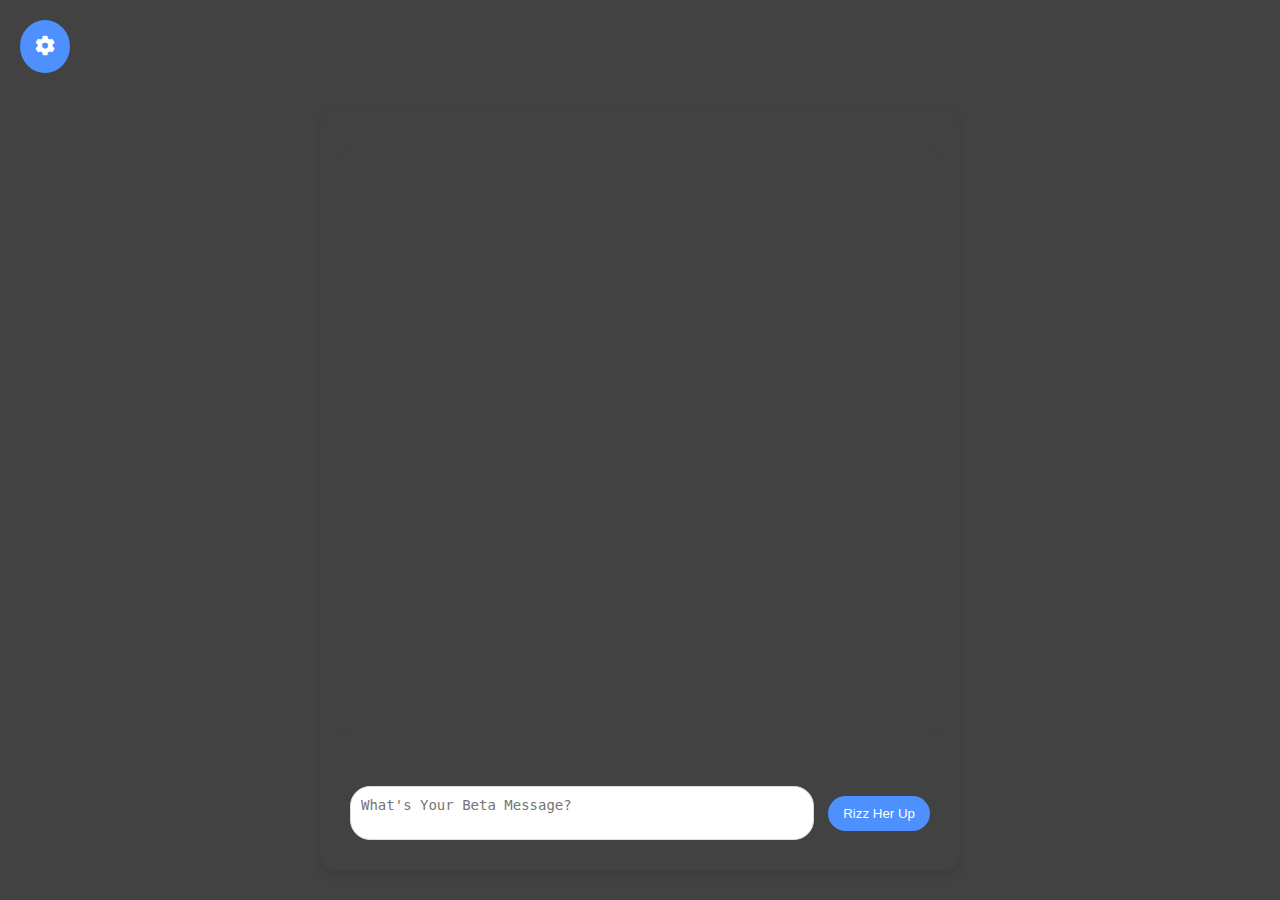
==== templates/index.html @ 0329b737 "Send on enter, newline on shift+enter" ====
<!DOCTYPE html>
<html lang="en">
<head>
    <meta charset="UTF-8">
    <meta name="viewport" content="width=device-width, initial-scale=1.0">
    <title>RizzApp</title>
    <link rel="stylesheet" href="/static/styles.css">
    <link rel="icon" type="image/x-icon" href="/static/images/favicon.png">
    <link rel="stylesheet" href="https://cdnjs.cloudflare.com/ajax/libs/font-awesome/5.15.4/css/all.min.css">
</head>
<body class="dark-mode">

    <!-- Settings Button (Cog) -->
    <button class="settings-button" onclick="toggleSettings()">
        <i class="fas fa-cog"></i>
    </button>

    <!-- Settings Menu (Hidden by default) -->
    <div id="settings-menu" class="settings-menu">
        <h3>Settings</h3>
        <label for="personality">Select Personality:</label>
        <select id="personality">
            <option value="1">Charming</option>
            <option value="2">Flirty</option>
            <option value="3">Funny</option>
            <option value="4">Confident</option>
        </select>

        <label for="mode-toggle">Toggle Dark/Light Mode</label>
        <button onclick="toggleMode()">Toggle Mode</button>
    </div>

    <!-- Placeholder for loading the settings content -->
    <div id="settings-placeholder"></div>

    <!-- Chat Container -->
    <div class="chat-container">
        <div class="chat-log" id="chat-log">
            <!-- Messages will appear here -->
        </div>
        <div class="input-box">
            <textarea id="user-input" placeholder="What's Your Beta Message?" rows="2" onkeypress="checkForEnter()"></textarea>
            <button onclick="sendMessage()">Rizz Her Up</button>
        </div>
    </div>

    <script>
        // Function to toggle the visibility of the settings menu
        function toggleSettings() {
            const settingsMenu = document.getElementById('settings-menu');
            settingsMenu.classList.toggle('active');
        }

        // Function to check if the Enter key is pressed
        function checkForEnter() {
            if (event.key === "Enter" && !event.shiftKey) {
                // Prevent the default behavior of the Enter key
                event.preventDefault();

                sendMessage();
            }
        }

        // Send Message to AI
        async function sendMessage() {
            const inputField = document.getElementById('user-input');
            const message = inputField.value.trim();
            if (message !== "") {
                const chatLog = document.getElementById('chat-log');

                // User message
                const userMessage = document.createElement('div');
                userMessage.classList.add('message', 'user');
                const userText = document.createElement('p');
                userText.textContent = message;
                userMessage.appendChild(userText);
                chatLog.appendChild(userMessage);

                // Clear the input field
                inputField.value = "";

                // Scroll to the bottom
                chatLog.scrollTop = chatLog.scrollHeight;

                // Send message to backend (e.g., using fetch API)
                try {
                    const response = await fetch("/chat", {
                        method: "POST",
                        headers: { "Content-Type": "application/json" },
                        body: JSON.stringify({ message: message })
                    });

                    const data = await response.json();

                    // AI response
                    const aiMessage = document.createElement('div');
                    aiMessage.classList.add('message', 'ai');
                    const aiText = document.createElement('p');
                    aiText.textContent = "Razz Master: " + data.response;
                    aiMessage.appendChild(aiText);
                    chatLog.appendChild(aiMessage);

                    chatLog.scrollTop = chatLog.scrollHeight;
                } catch (error) {
                    console.error("Error:", error);
                }

                
            }
        }

        // Toggle Light/Dark Mode
        function toggleMode() {
            const body = document.body;
            const isDarkMode = body.classList.contains('dark-mode');
            if (isDarkMode) {
                body.classList.remove('dark-mode');
                body.classList.add('light-mode');
            } else {
                body.classList.remove('light-mode');
                body.classList.add('dark-mode');
            }
        }
    </script>

</body>
</html>
---- static/styles.css ----
/* styles.css */
/* Body styles for dark and light modes */
body {
    font-family: Arial, sans-serif;
    margin: 0;
    padding: 0;
    transition: background-color 0.3s, color 0.3s;
    display: flex;
    justify-content: center;
    align-items: center;
    height: 100vh;
    position: relative;
}

/* Dark Mode */
body.dark-mode {
    background-color: #424242;
    color: white;
}

.settings-menu.h3.dark-mode {
    color: black;
}

/* Light Mode */
body.light-mode {
    background-color: #ffffff;
    color: #333;
}

/* Settings Button (Cog Icon) */
.settings-button {
    position: absolute;
    top: 20px;
    left: 20px;
    background-color: #4d90fe;
    color: white;
    border: none;
    border-radius: 50%;
    padding: 15px;
    cursor: pointer;
    font-size: 20px;
    z-index: 10;
    transition: background-color 0.3s ease;
}

/* Settings Button Hover Effect */
.settings-button:hover {
    background-color: #3a75d9;
}

/* Chat Container */
.chat-container {
    width: 100%;
    max-width: 600px;
    background-color: #5f5f5f;
    border-radius: 15px;
    box-shadow: 0 4px 8px rgba(0, 0, 0, 0.1);
    padding: 20px;
    display: flex;
    flex-direction: column;
    height: 80vh;
    max-height: 90vh;
    position: relative;
    margin-top: 80px; /* Add margin for the settings button */
    overflow-y: scroll;
    overflow-x: hidden;
}

/* Chat Log */
.chat-log {
    flex-grow: 1;
    overflow-y: auto;
    margin-bottom: 20px;
    padding-right: 10px;
    margin-top: 20px;
    border-radius: 10px;
    transition: background-color 0.3s ease; /* Smooth transition for background color */
}

/* Message Styles */
.message {
    display: flex;
    margin: 10px 0;
}

.message p {
    max-width: 70%;
    padding: 10px 15px;
    border-radius: 20px;
    font-size: 16px;
    line-height: 1.4;
    margin: 0;
}

/* AI and User message styles */
.message.ai {
    justify-content: flex-start;
}

.message.ai p {
    background-color: #e5e5ea;
    color: #333;
}

.message.user {
    justify-content: flex-end;
}

.message.user p {
    background-color: #4d90fe;
    color: white;
}

/* Input Box Styles */
.input-box {
    display: flex;
    justify-content: space-between;
    align-items: center;
    margin-top: 20px;
    width: 100%;
    padding: 10px;
    box-sizing: border-box;
}

/* Input Box Styling */
.input-box textarea {
    width: 80%;
    padding: 10px;
    font-size: 14px;
    border-radius: 20px;
    border: 1px solid #ddd;
    outline: none;
    resize: none;
    box-sizing: border-box;
}

.input-box button {
    padding: 10px 15px;
    border: none;
    background-color: #4d90fe;
    color: white;
    border-radius: 20px;
    cursor: pointer;
}

.input-box button:hover {
    background-color: #3a75d9;
}

/* Settings Menu Styles */
.settings-menu {
    position: absolute;
    top: 60px; /* Positioned below the cog */
    left: 20px;
    background-color: #f5f5f5;
    padding: 20px;
    border-radius: 8px;
    box-shadow: 0px 4px 10px rgba(0, 0, 0, 0.1);
    max-width: 300px;
    display: none; /* Hidden by default */
}

}
=======
/* Settings Button (Cog Icon) */
.settings-button {
    position: absolute;
    top: 20px;
    left: 20px;
    background-color: #4d90fe;
    color: white;
    border: none;
    border-radius: 50%;
    padding: 15px;
    cursor: pointer;
    font-size: 20px;
    z-index: 10;
    transition: background-color 0.3s ease;
}

/* Settings Button Hover Effect */
.settings-button:hover {
    background-color: #3a75d9;
}

/* Settings Menu Styles */
.settings-menu {
    top: 30px; /* Positioned below the cog */
    left: 30px;
    background-color: #f5f5f5;
    padding: 20px;
    border-radius: 8px;
    box-shadow: 0px 4px 10px rgba(0, 0, 0, 0.1);
    max-width: 300px;
    position: absolute;

    top: 60px; /* Positioned below the cog */
    left: 20px;

    display: none; /* Hidden by default */
}

/* Settings Menu Active (when toggled) */
.settings-menu.active {
    display: block;
}

.settings-menu h3 {
    font-size: 1.5em;
    margin-bottom: 20px;
}

.settings-menu label {
    display: block;
    margin: 10px 0;
}

/* Dark Mode Overrides */
body.dark-mode .chat-container {
    background-color: #424242; /* Grey background for Dark Mode */
}

body.dark-mode .chat-log {
    background-color: #424242; /* Dark background for chat log in Dark Mode */
}

/* Light Mode Overrides */
body.light-mode .chat-container {
    background-color: #ffffff; /* White background for Light Mode */
}

body.light-mode .chat-log {
    background-color: #ffffff; /* White background for chat log in Light Mode */
=======
#settings-placeholder {
    margin-top: 20px;
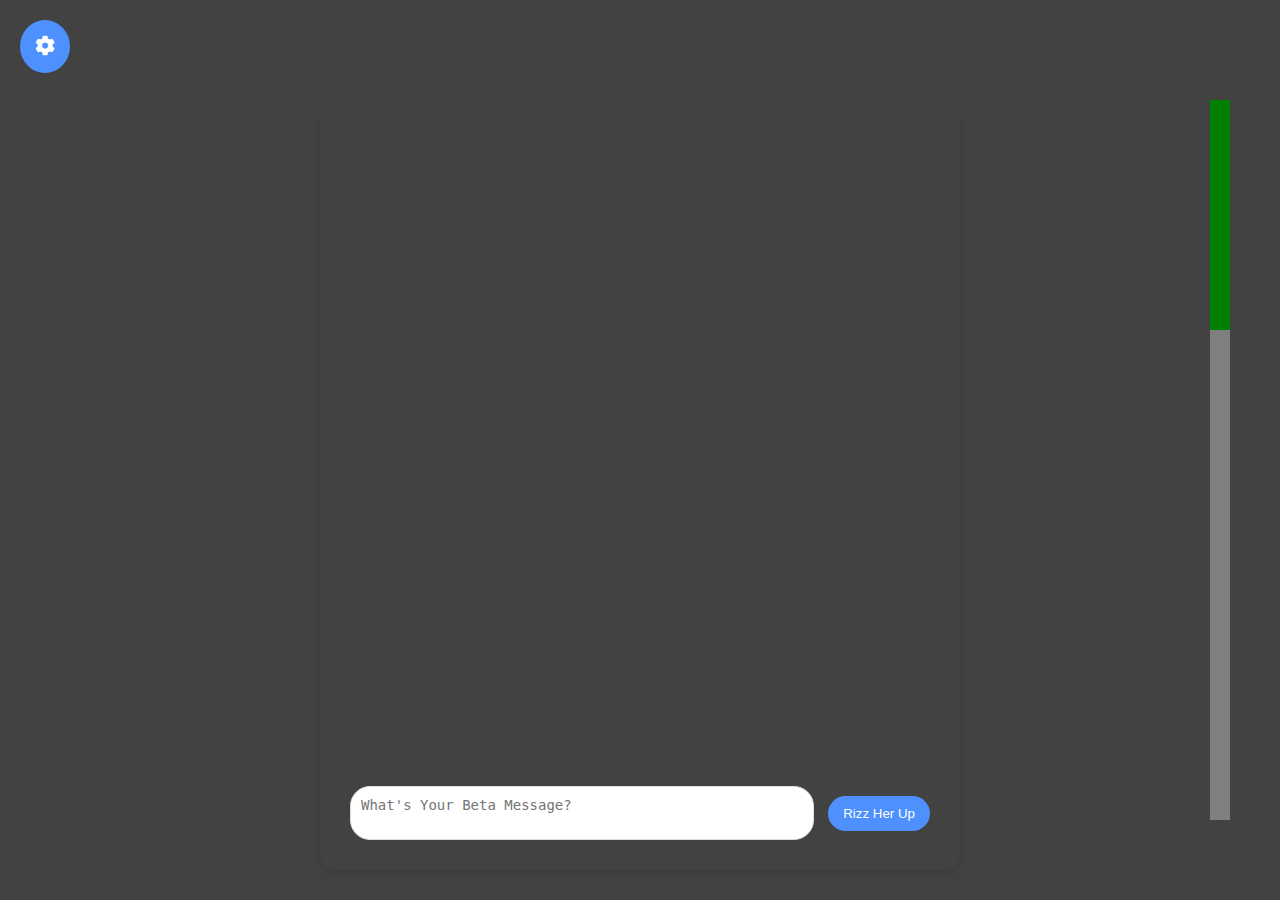
==== commit 380663f6: "adjust scrollbar" ====
--- a/templates/index.html
+++ b/templates/index.html
@@ -20,10 +20,11 @@
         <h3>Settings</h3>
         <label for="personality">Select Personality:</label>
         <select id="personality">
-            <option value="1">Charming</option>
-            <option value="2">Flirty</option>
-            <option value="3">Funny</option>
-            <option value="4">Confident</option>
+            <option value="friendly">Friendly</option>
+            <option value="flirty">Flirty</option>
+            <option value="funny">Funny</option>
+            <option value="confident">Confident</option>
+            <option value="authoritative">Authoritative</option>
         </select>
 
         <label for="mode-toggle">Toggle Dark/Light Mode</label>
@@ -43,7 +44,6 @@
             <button onclick="sendMessage()">Rizz Her Up</button>
         </div>
     </div>
-
     <script>
         // Function to toggle the visibility of the settings menu
         function toggleSettings() {
@@ -62,52 +62,53 @@
         }
 
         // Send Message to AI
-        async function sendMessage() {
-            const inputField = document.getElementById('user-input');
-            const message = inputField.value.trim();
-            if (message !== "") {
-                const chatLog = document.getElementById('chat-log');
+async function sendMessage() {
+    const inputField = document.getElementById('user-input');
+    const personalitySelect = document.getElementById('personality'); // Get selected personality
+    const message = inputField.value.trim();
+    const selectedPersona = personalitySelect.value; // Retrieve selected persona
 
-                // User message
-                const userMessage = document.createElement('div');
-                userMessage.classList.add('message', 'user');
-                const userText = document.createElement('p');
-                userText.textContent = message;
-                userMessage.appendChild(userText);
-                chatLog.appendChild(userMessage);
+    if (message !== "") {
+        const chatLog = document.getElementById('chat-log');
 
-                // Clear the input field
-                inputField.value = "";
+        // User message
+        const userMessage = document.createElement('div');
+        userMessage.classList.add('message', 'user');
+        const userText = document.createElement('p');
+        userText.textContent = message;
+        userMessage.appendChild(userText);
+        chatLog.appendChild(userMessage);
 
-                // Scroll to the bottom
-                chatLog.scrollTop = chatLog.scrollHeight;
+        // Clear the input field
+        inputField.value = "";
 
-                // Send message to backend (e.g., using fetch API)
-                try {
-                    const response = await fetch("/chat", {
-                        method: "POST",
-                        headers: { "Content-Type": "application/json" },
-                        body: JSON.stringify({ message: message })
-                    });
+        // Scroll to the bottom
+        chatLog.scrollTop = chatLog.scrollHeight;
 
-                    const data = await response.json();
+        // Send message to backend with persona
+        try {
+            const response = await fetch("/chat", {
+                method: "POST",
+                headers: { "Content-Type": "application/json" },
+                body: JSON.stringify({ message: message, persona: selectedPersona }) // Include persona
+            });
 
-                    // AI response
-                    const aiMessage = document.createElement('div');
-                    aiMessage.classList.add('message', 'ai');
-                    const aiText = document.createElement('p');
-                    aiText.textContent = "Razz Master: " + data.response;
-                    aiMessage.appendChild(aiText);
-                    chatLog.appendChild(aiMessage);
+            const data = await response.json();
 
-                    chatLog.scrollTop = chatLog.scrollHeight;
-                } catch (error) {
-                    console.error("Error:", error);
-                }
+            // AI response
+            const aiMessage = document.createElement('div');
+            aiMessage.classList.add('message', 'ai');
+            const aiText = document.createElement('p');
+            aiText.textContent = "Razz Master (" + selectedPersona + "): " + data.response;
+            aiMessage.appendChild(aiText);
+            chatLog.appendChild(aiMessage);
 
-                
-            }
+            chatLog.scrollTop = chatLog.scrollHeight;
+        } catch (error) {
+            console.error("Error:", error);
         }
+    }
+}
 
         // Toggle Light/Dark Mode
         function toggleMode() {
@@ -122,6 +123,9 @@
             }
         }
     </script>
+    <div class="progress-container">
+        <progress id="progress-bar" value="32" max="100">32%</progress>
+    </div>
 
 </body>
 </html>
--- a/static/styles.css
+++ b/static/styles.css
@@ -161,8 +161,6 @@
     display: none; /* Hidden by default */
 }
 
-}
-=======
 /* Settings Button (Cog Icon) */
 .settings-button {
     position: absolute;
@@ -232,7 +230,27 @@
 
 body.light-mode .chat-log {
     background-color: #ffffff; /* White background for chat log in Light Mode */
-=======
+}
 #settings-placeholder {
     margin-top: 20px;
-
+}
+.progress-container {
+    position: absolute;
+    right: 50px;
+    top: 100px;
+    height: 80%;
+    width: 20px; /*scroll bar width ~8px*/
+    display: flex;
+    align-items: center;
+    justify-content: center;
+}
+
+#progress-bar {
+    writing-mode: vertical-lr; /* Make it vertical */
+    width: 100%; /* Fill container width */
+    height: 100%; /* Full height */
+    appearance: none;
+    -webkit-appearance: none;
+}
+
+
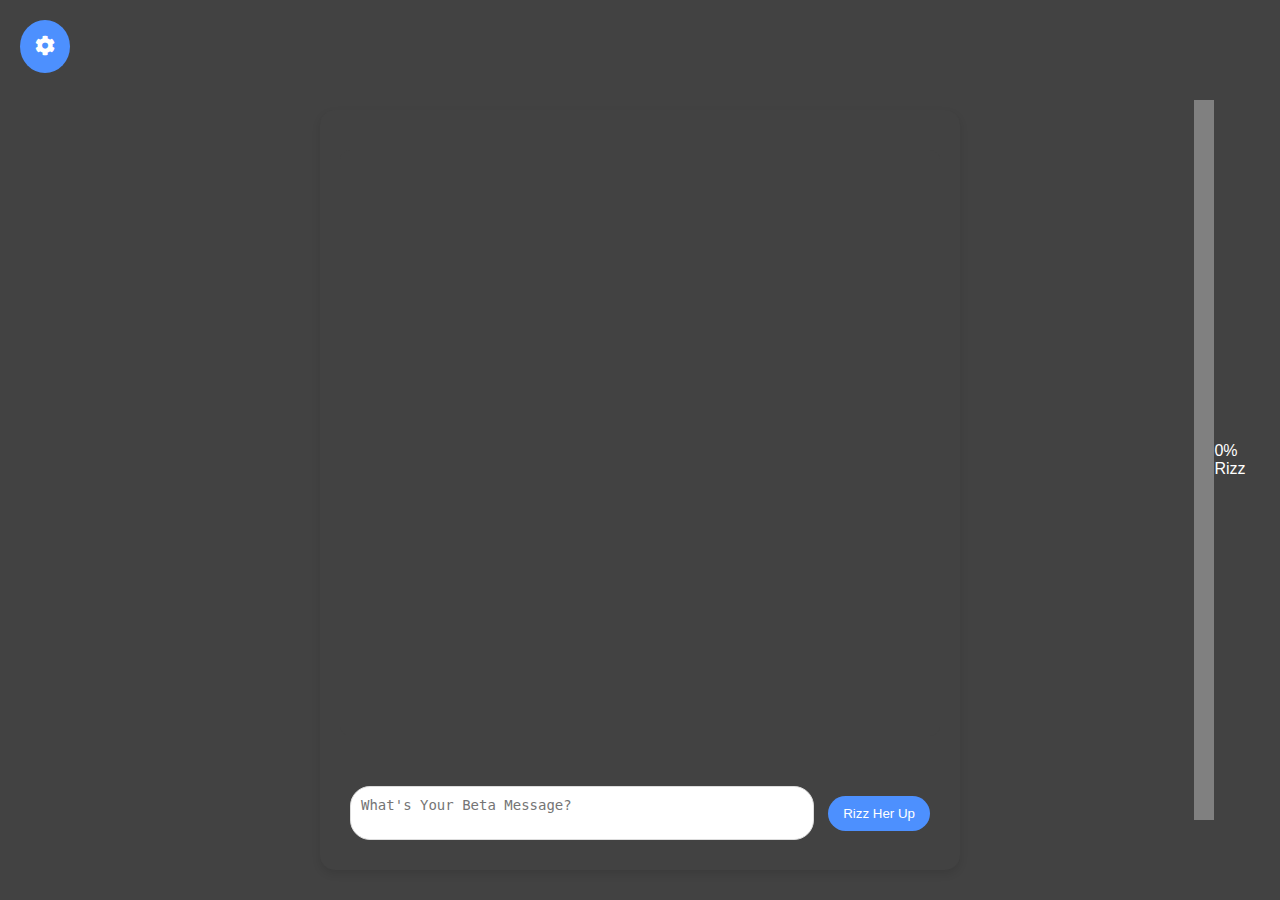
==== commit 391e2a5a: "ai rating" ====
--- a/templates/index.html
+++ b/templates/index.html
@@ -64,51 +64,60 @@
         // Send Message to AI
 async function sendMessage() {
     const inputField = document.getElementById('user-input');
-    const personalitySelect = document.getElementById('personality'); // Get selected personality
     const message = inputField.value.trim();
-    const selectedPersona = personalitySelect.value; // Retrieve selected persona
+    const selectedPersona = document.getElementById('personality').value;
+    const progressBar = document.getElementById("progress-bar");
+    const rizzScore = document.getElementById("rizz-score");
 
     if (message !== "") {
         const chatLog = document.getElementById('chat-log');
 
-        // User message
+        // Add User Message to Chat
         const userMessage = document.createElement('div');
         userMessage.classList.add('message', 'user');
-        const userText = document.createElement('p');
-        userText.textContent = message;
-        userMessage.appendChild(userText);
+        userMessage.innerHTML = `<p>${message}</p>`;
         chatLog.appendChild(userMessage);
 
-        // Clear the input field
-        inputField.value = "";
+        inputField.value = ""; // Clear input field
+        chatLog.scrollTop = chatLog.scrollHeight; // Auto-scroll
 
-        // Scroll to the bottom
-        chatLog.scrollTop = chatLog.scrollHeight;
-
-        // Send message to backend with persona
         try {
+            // Send message to AI backend
             const response = await fetch("/chat", {
                 method: "POST",
                 headers: { "Content-Type": "application/json" },
-                body: JSON.stringify({ message: message, persona: selectedPersona }) // Include persona
+                body: JSON.stringify({ message: message, persona: selectedPersona })
             });
 
             const data = await response.json();
 
-            // AI response
+            // Add AI Response to Chat
             const aiMessage = document.createElement('div');
             aiMessage.classList.add('message', 'ai');
-            const aiText = document.createElement('p');
-            aiText.textContent = "Razz Master (" + selectedPersona + "): " + data.response;
-            aiMessage.appendChild(aiText);
+            aiMessage.innerHTML = `<p>Razz Master: ${data.response}</p>`;
             chatLog.appendChild(aiMessage);
 
-            chatLog.scrollTop = chatLog.scrollHeight;
+            chatLog.scrollTop = chatLog.scrollHeight; // Auto-scroll
+
+            // Send a second request to get rizz rating
+            const ratingResponse = await fetch("/rate", {
+                method: "POST",
+                headers: { "Content-Type": "application/json" },
+                body: JSON.stringify({ message: message })
+            });
+
+            const ratingData = await ratingResponse.json();
+
+            // Update Progress Bar with AI's rating
+            progressBar.value = ratingData.rating;
+            rizzScore.innerText = `${ratingData.rating}% Rizz`;
+
         } catch (error) {
             console.error("Error:", error);
         }
     }
 }
+
 
         // Toggle Light/Dark Mode
         function toggleMode() {
@@ -124,7 +133,8 @@
         }
     </script>
     <div class="progress-container">
-        <progress id="progress-bar" value="32" max="100">32%</progress>
+        <progress id="progress-bar" value="0" max="100"></progress>
+        <span id="rizz-score">0% Rizz</span>
     </div>
 
 </body>
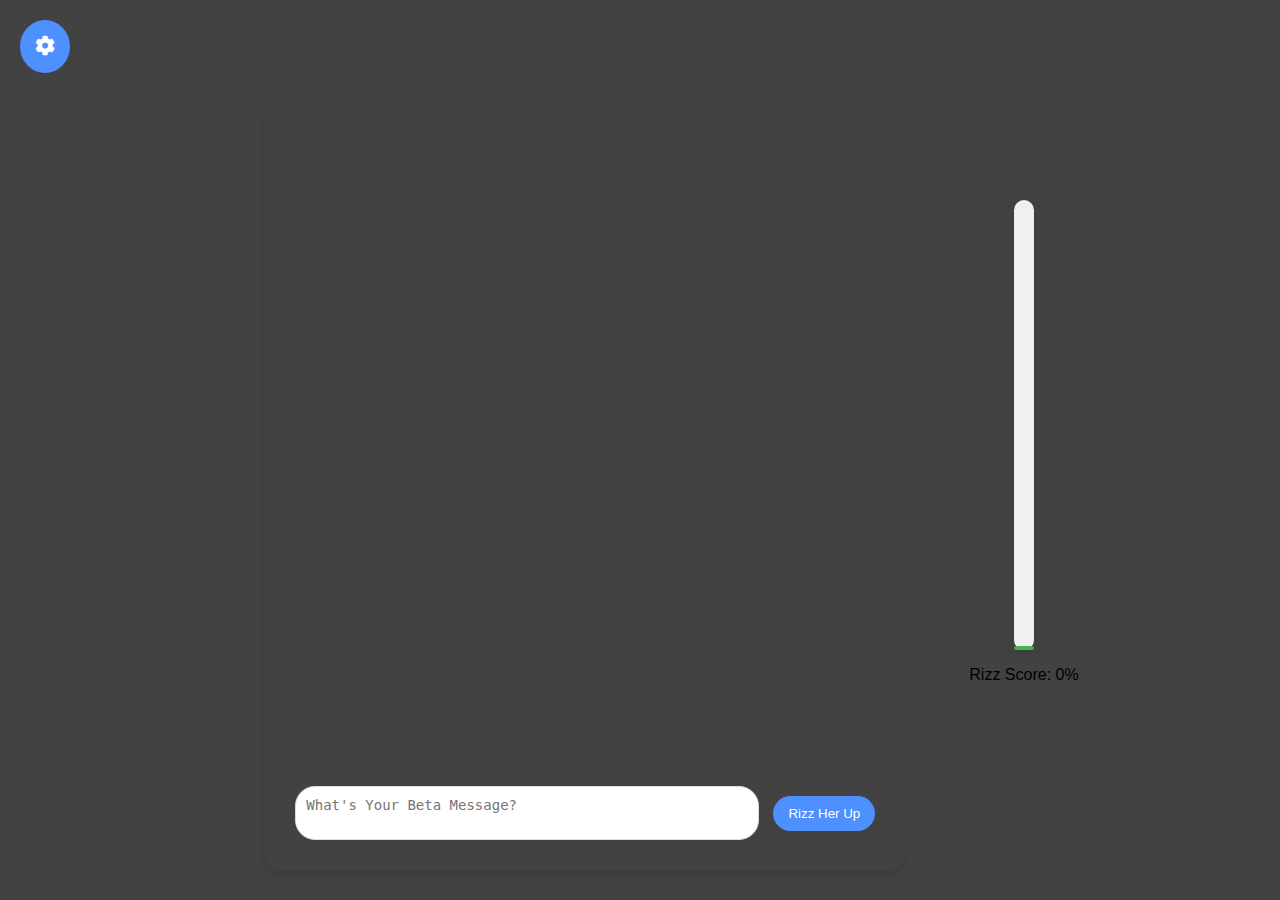
==== commit 4eb655a7: "Added "rizz-meter"" ====
--- a/templates/index.html
+++ b/templates/index.html
@@ -44,7 +44,28 @@
             <button onclick="sendMessage()">Rizz Her Up</button>
         </div>
     </div>
+
+    <!-- Vertical progress bar to display the Rizz score with a value below -->
+     <div class="rizz-level">
+        <div class="progress-bar-container">
+            <div class="progress-bar" id="progress-bar"></div> 
+        </div>
+        <p>Rizz Score: <span id="rizz-score">0</span>%</p>
+     </div>
+    
     <script>
+        // Rizz score
+        let userScore = 0;
+
+        function updateProgressBar(score) {
+            const progressBar = document.getElementById('progress-bar');
+            let percentage = Math.min(score, 100);
+            progressBar.style.height = percentage + "%";
+
+            const rizzScore = document.getElementById('rizz-score');
+            rizzScore.textContent = percentage;
+        }
+
         // Function to toggle the visibility of the settings menu
         function toggleSettings() {
             const settingsMenu = document.getElementById('settings-menu');
@@ -62,62 +83,99 @@
         }
 
         // Send Message to AI
-async function sendMessage() {
-    const inputField = document.getElementById('user-input');
-    const message = inputField.value.trim();
-    const selectedPersona = document.getElementById('personality').value;
-    const progressBar = document.getElementById("progress-bar");
-    const rizzScore = document.getElementById("rizz-score");
+        async function sendMessage() {
+            const inputField = document.getElementById('user-input');
+            const personalitySelect = document.getElementById('personality');
+            const message = inputField.value.trim();
+            const selectedPersona = personalitySelect.value;
 
-    if (message !== "") {
-        const chatLog = document.getElementById('chat-log');
+            if (message !== "") {
+                const chatLog = document.getElementById('chat-log');
 
-        // Add User Message to Chat
-        const userMessage = document.createElement('div');
-        userMessage.classList.add('message', 'user');
-        userMessage.innerHTML = `<p>${message}</p>`;
-        chatLog.appendChild(userMessage);
+                // Display the user message
+                const userMessage = document.createElement('div');
+                userMessage.classList.add('message', 'user');
+                const userText = document.createElement('p');
+                userText.textContent = message;
+                userMessage.appendChild(userText);
+                chatLog.appendChild(userMessage);
 
-        inputField.value = ""; // Clear input field
-        chatLog.scrollTop = chatLog.scrollHeight; // Auto-scroll
+                inputField.value = "";
+                chatLog.scrollTop = chatLog.scrollHeight;
 
-        try {
-            // Send message to AI backend
-            const response = await fetch("/chat", {
-                method: "POST",
-                headers: { "Content-Type": "application/json" },
-                body: JSON.stringify({ message: message, persona: selectedPersona })
-            });
+                try {
+                    const prompt = `
+                        As a charismatic conversational AI with a ${selectedPersona} personality, evaluate the following message for its "rizz" level on a scale from 0 to 100.
+                        Consider the tone, wit, and context of the conversation and update the cumulative score by adding the current message's rizz value to the previous score of ${userScore}.
+                        Do not acknowledge the user's score or mention the rizz scale in your response. Also, do not acknowledge that you are evaluating the response or that you are AI.
+                        The response should feel like a natural continuation of the conversation, maintaining the selected persona.
+                        Message: "${message}"
+                        Please provide your answer in JSON format with two keys: "response" for your conversational reply and "score" for the updated cumulative rizz score.
+                    `;
 
-            const data = await response.json();
+                    const response = await fetch("/chat", {
+                        method: "POST",
+                        headers: { "Content-Type": "application/json" },
+                        body: JSON.stringify({ message: prompt, persona: selectedPersona })
+                    });
 
-            // Add AI Response to Chat
-            const aiMessage = document.createElement('div');
-            aiMessage.classList.add('message', 'ai');
-            aiMessage.innerHTML = `<p>Razz Master: ${data.response}</p>`;
-            chatLog.appendChild(aiMessage);
+                    // Get the response as text
+                    // Get the response text from the fetch call
+                    const responseText = await response.text();
+                    console.log("Full response text:", responseText);
 
-            chatLog.scrollTop = chatLog.scrollHeight; // Auto-scroll
+                    // Parse the outer JSON object
+                    const outerData = JSON.parse(responseText);
 
-            // Send a second request to get rizz rating
-            const ratingResponse = await fetch("/rate", {
-                method: "POST",
-                headers: { "Content-Type": "application/json" },
-                body: JSON.stringify({ message: message })
-            });
+                    // Now, use a regex to capture the inner JSON from the outerData.response property
+                    const innerJsonRegex = /```json\s*([\s\S]+?)\s*```/;
+                    const innerMatch = outerData.response.match(innerJsonRegex);
 
-            const ratingData = await ratingResponse.json();
+                    if (innerMatch && innerMatch[1]) {
+                        const innerJsonStr = innerMatch[1].trim(); // the clean inner JSON string
+                        const innerData = JSON.parse(innerJsonStr); // parse the inner JSON
 
-            // Update Progress Bar with AI's rating
-            progressBar.value = ratingData.rating;
-            rizzScore.innerText = `${ratingData.rating}% Rizz`;
+                        console.log("Conversational Reply:", innerData.response);
+                        console.log("Rizz Score:", innerData.score);
 
-        } catch (error) {
-            console.error("Error:", error);
+                        // Update UI with the inner data...
+                        userScore = Number(innerData.score);
+                        updateProgressBar(userScore);
+
+                        const aiMessage = document.createElement('div');
+                        aiMessage.classList.add('message', 'ai');
+                        const aiText = document.createElement('p');
+                        const displayText = `Razz Master (${selectedPersona}): ${innerData.response} (Rizz: ${userScore})`;
+
+                        typeWriter(aiText, displayText);
+                        aiMessage.appendChild(aiText);
+                        chatLog.appendChild(aiMessage);
+                    } else {
+                        console.error("Failed to extract inner JSON.");
+                    }
+                } catch (error) {
+                    console.error("Error sending message:", error);
+                }
+            }
         }
-    }
-}
 
+
+
+        // Function to simulate typing effect
+        // The speed is inversely proportional to the speed parameter, so a lower speed value results in faster typing
+        function typeWriter(element, text, index = 0, speed = 30) {
+            // Check if the index is less than the text length
+            if (index < text.length) {
+                // Append the next character to the element and recursively call the function after a delay
+                element.innerHTML = text.slice(0, index + 1);
+
+                // Scroll to the bottom of the chat log
+                const chatLog = document.getElementById('chat-log');
+                chatLog.scrollTop = chatLog.scrollHeight;
+
+                setTimeout(() => typeWriter(element, text, index + 1, speed), speed);
+            }
+        }
 
         // Toggle Light/Dark Mode
         function toggleMode() {
@@ -132,10 +190,6 @@
             }
         }
     </script>
-    <div class="progress-container">
-        <progress id="progress-bar" value="0" max="100"></progress>
-        <span id="rizz-score">0% Rizz</span>
-    </div>
 
 </body>
 </html>
--- a/static/styles.css
+++ b/static/styles.css
@@ -15,7 +15,7 @@
 /* Dark Mode */
 body.dark-mode {
     background-color: #424242;
-    color: white;
+    color: black;
 }
 
 .settings-menu.h3.dark-mode {
@@ -231,26 +231,33 @@
 body.light-mode .chat-log {
     background-color: #ffffff; /* White background for chat log in Light Mode */
 }
-#settings-placeholder {
-    margin-top: 20px;
-}
-.progress-container {
-    position: absolute;
-    right: 50px;
-    top: 100px;
-    height: 80%;
-    width: 20px; /*scroll bar width ~8px*/
-    display: flex;
-    align-items: center;
-    justify-content: center;
-}
-
+
+/* Rizz Container */
+.rizz-level {
+    position: relative;
+    left: 5vw;
+}
+
+/* Progress bar container */
+.progress-bar-container {
+    position: relative;
+    margin: auto;
+    width: 20px;
+    height: 50vh;
+    background-color: #f0f0f0;
+    border-radius: 15px;
+    box-sizing: border-box;
+    box-shadow: 0 4px 8px rgba(0, 0, 0, 0.1);
+}
+
+/* Progress bar itself */
 #progress-bar {
-    writing-mode: vertical-lr; /* Make it vertical */
-    width: 100%; /* Fill container width */
-    height: 100%; /* Full height */
-    appearance: none;
-    -webkit-appearance: none;
-}
-
-
+    position: absolute;
+    bottom: 0;
+    width: 20px;
+    height: 1%;
+    background-color: #4caf50;
+    border-radius: 15px;
+    transition: height 0.5s;
+}
+
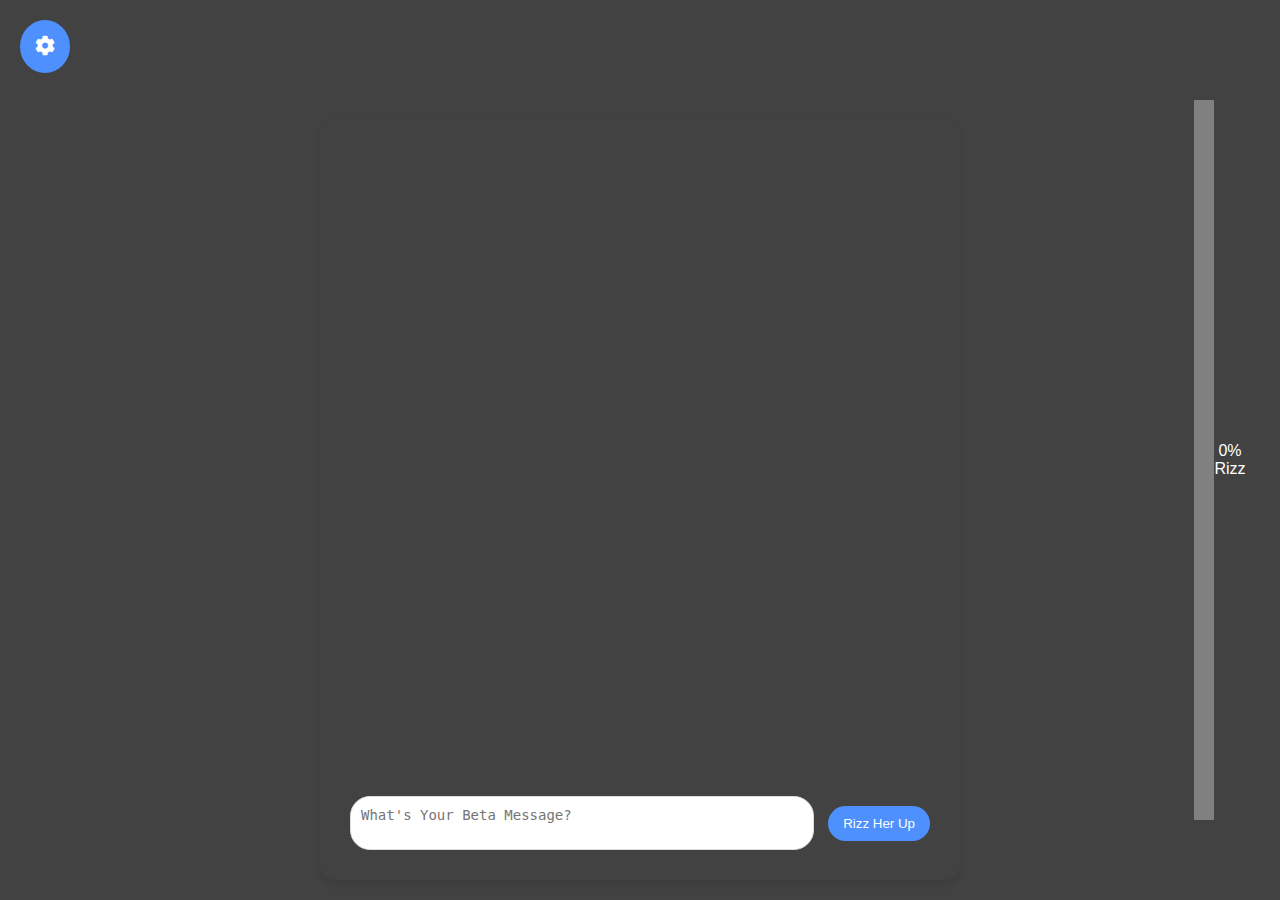
==== commit 35177a35: "Merge remote-tracking branch 'origin/main'" ====
--- a/templates/index.html
+++ b/templates/index.html
@@ -44,28 +44,7 @@
             <button onclick="sendMessage()">Rizz Her Up</button>
         </div>
     </div>
-
-    <!-- Vertical progress bar to display the Rizz score with a value below -->
-     <div class="rizz-level">
-        <div class="progress-bar-container">
-            <div class="progress-bar" id="progress-bar"></div> 
-        </div>
-        <p>Rizz Score: <span id="rizz-score">0</span>%</p>
-     </div>
-    
     <script>
-        // Rizz score
-        let userScore = 0;
-
-        function updateProgressBar(score) {
-            const progressBar = document.getElementById('progress-bar');
-            let percentage = Math.min(score, 100);
-            progressBar.style.height = percentage + "%";
-
-            const rizzScore = document.getElementById('rizz-score');
-            rizzScore.textContent = percentage;
-        }
-
         // Function to toggle the visibility of the settings menu
         function toggleSettings() {
             const settingsMenu = document.getElementById('settings-menu');
@@ -83,99 +62,62 @@
         }
 
         // Send Message to AI
-        async function sendMessage() {
-            const inputField = document.getElementById('user-input');
-            const personalitySelect = document.getElementById('personality');
-            const message = inputField.value.trim();
-            const selectedPersona = personalitySelect.value;
+async function sendMessage() {
+    const inputField = document.getElementById('user-input');
+    const message = inputField.value.trim();
+    const selectedPersona = document.getElementById('personality').value;
+    const progressBar = document.getElementById("progress-bar");
+    const rizzScore = document.getElementById("rizz-score");
 
-            if (message !== "") {
-                const chatLog = document.getElementById('chat-log');
+    if (message !== "") {
+        const chatLog = document.getElementById('chat-log');
 
-                // Display the user message
-                const userMessage = document.createElement('div');
-                userMessage.classList.add('message', 'user');
-                const userText = document.createElement('p');
-                userText.textContent = message;
-                userMessage.appendChild(userText);
-                chatLog.appendChild(userMessage);
+        // Add User Message to Chat
+        const userMessage = document.createElement('div');
+        userMessage.classList.add('message', 'user');
+        userMessage.innerHTML = `<p>${message}</p>`;
+        chatLog.appendChild(userMessage);
 
-                inputField.value = "";
-                chatLog.scrollTop = chatLog.scrollHeight;
+        inputField.value = ""; // Clear input field
+        chatLog.scrollTop = chatLog.scrollHeight; // Auto-scroll
 
-                try {
-                    const prompt = `
-                        As a charismatic conversational AI with a ${selectedPersona} personality, evaluate the following message for its "rizz" level on a scale from 0 to 100.
-                        Consider the tone, wit, and context of the conversation and update the cumulative score by adding the current message's rizz value to the previous score of ${userScore}.
-                        Do not acknowledge the user's score or mention the rizz scale in your response. Also, do not acknowledge that you are evaluating the response or that you are AI.
-                        The response should feel like a natural continuation of the conversation, maintaining the selected persona.
-                        Message: "${message}"
-                        Please provide your answer in JSON format with two keys: "response" for your conversational reply and "score" for the updated cumulative rizz score.
-                    `;
+        try {
+            // Send message to AI backend
+            const response = await fetch("/chat", {
+                method: "POST",
+                headers: { "Content-Type": "application/json" },
+                body: JSON.stringify({ message: message, persona: selectedPersona })
+            });
 
-                    const response = await fetch("/chat", {
-                        method: "POST",
-                        headers: { "Content-Type": "application/json" },
-                        body: JSON.stringify({ message: prompt, persona: selectedPersona })
-                    });
+            const data = await response.json();
 
-                    // Get the response as text
-                    // Get the response text from the fetch call
-                    const responseText = await response.text();
-                    console.log("Full response text:", responseText);
+            // Add AI Response to Chat
+            const aiMessage = document.createElement('div');
+            aiMessage.classList.add('message', 'ai');
+            aiMessage.innerHTML = `<p>Razz Master: ${data.response}</p>`;
+            chatLog.appendChild(aiMessage);
 
-                    // Parse the outer JSON object
-                    const outerData = JSON.parse(responseText);
+            chatLog.scrollTop = chatLog.scrollHeight; // Auto-scroll
 
-                    // Now, use a regex to capture the inner JSON from the outerData.response property
-                    const innerJsonRegex = /```json\s*([\s\S]+?)\s*```/;
-                    const innerMatch = outerData.response.match(innerJsonRegex);
+            // Send a second request to get rizz rating
+            const ratingResponse = await fetch("/rate", {
+                method: "POST",
+                headers: { "Content-Type": "application/json" },
+                body: JSON.stringify({ message: message })
+            });
 
-                    if (innerMatch && innerMatch[1]) {
-                        const innerJsonStr = innerMatch[1].trim(); // the clean inner JSON string
-                        const innerData = JSON.parse(innerJsonStr); // parse the inner JSON
+            const ratingData = await ratingResponse.json();
 
-                        console.log("Conversational Reply:", innerData.response);
-                        console.log("Rizz Score:", innerData.score);
+            // Update Progress Bar with AI's rating
+            progressBar.value = ratingData.rating;
+            rizzScore.innerText = `${ratingData.rating}% Rizz`;
 
-                        // Update UI with the inner data...
-                        userScore = Number(innerData.score);
-                        updateProgressBar(userScore);
+        } catch (error) {
+            console.error("Error:", error);
+        }
+    }
+}
 
-                        const aiMessage = document.createElement('div');
-                        aiMessage.classList.add('message', 'ai');
-                        const aiText = document.createElement('p');
-                        const displayText = `Razz Master (${selectedPersona}): ${innerData.response} (Rizz: ${userScore})`;
-
-                        typeWriter(aiText, displayText);
-                        aiMessage.appendChild(aiText);
-                        chatLog.appendChild(aiMessage);
-                    } else {
-                        console.error("Failed to extract inner JSON.");
-                    }
-                } catch (error) {
-                    console.error("Error sending message:", error);
-                }
-            }
-        }
-
-
-
-        // Function to simulate typing effect
-        // The speed is inversely proportional to the speed parameter, so a lower speed value results in faster typing
-        function typeWriter(element, text, index = 0, speed = 30) {
-            // Check if the index is less than the text length
-            if (index < text.length) {
-                // Append the next character to the element and recursively call the function after a delay
-                element.innerHTML = text.slice(0, index + 1);
-
-                // Scroll to the bottom of the chat log
-                const chatLog = document.getElementById('chat-log');
-                chatLog.scrollTop = chatLog.scrollHeight;
-
-                setTimeout(() => typeWriter(element, text, index + 1, speed), speed);
-            }
-        }
 
         // Toggle Light/Dark Mode
         function toggleMode() {
@@ -190,6 +132,10 @@
             }
         }
     </script>
+    <div class="progress-container">
+        <progress id="progress-bar" value="0" max="100"></progress>
+        <span id="rizz-score">0% Rizz</span>
+    </div>
 
 </body>
 </html>
--- a/static/styles.css
+++ b/static/styles.css
@@ -15,7 +15,7 @@
 /* Dark Mode */
 body.dark-mode {
     background-color: #424242;
-    color: black;
+    color: white;
 }
 
 .settings-menu.h3.dark-mode {
@@ -164,7 +164,7 @@
 /* Settings Button (Cog Icon) */
 .settings-button {
     position: absolute;
-    top: 20px;
+    top: 40x;
     left: 20px;
     background-color: #4d90fe;
     color: white;
@@ -231,33 +231,78 @@
 body.light-mode .chat-log {
     background-color: #ffffff; /* White background for chat log in Light Mode */
 }
-
-/* Rizz Container */
-.rizz-level {
-    position: relative;
-    left: 5vw;
-}
-
-/* Progress bar container */
-.progress-bar-container {
-    position: relative;
-    margin: auto;
-    width: 20px;
-    height: 50vh;
-    background-color: #f0f0f0;
-    border-radius: 15px;
-    box-sizing: border-box;
-    box-shadow: 0 4px 8px rgba(0, 0, 0, 0.1);
-}
-
-/* Progress bar itself */
+#settings-placeholder {
+    margin-top: 20px;
+}
+.progress-container {
+    position: absolute;
+    right: 50px;
+    top: 100px;
+    height: 80%;
+    width: 20px; /*scroll bar width ~8px*/
+    display: flex;
+    align-items: center;
+    justify-content: center;
+}
+body {
+    background-image: url('/images/duck final.png'); /* Path to your image */
+    background-size: cover; /* Ensures it covers the entire screen */
+    background-position: center; /* Centers the image */
+    background-repeat: no-repeat; /* Prevents tiling */
+    height: 100vh; /* Makes sure the background covers full viewport */
+    margin: 0;
+    padding: 0;
+    font-family: Arial, sans-serif;
+    color: white; /* Ensures text is readable on the image */
+    text-align: center;
+    display: flex;
+    flex-direction: column;
+    justify-content: center;
+    align-items: center;
+}
+.intro-text {
+    font-size: 24px;
+    font-weight: bold;
+    margin-bottom: 20px;
+}
+header {
+    background-color: rgba(0, 0, 0, 0.6);
+    padding: 20px;
+    border-radius: 10px;
+    width: 50%;
+    text-align: center;
+}
+nav ul {
+    list-style: none;
+    padding: 0;
+}
+
 #progress-bar {
+    writing-mode: vertical-lr; /* Make it vertical */
+    width: 100%; /* Fill container width */
+    height: 100%; /* Full height */
+    appearance: none;
+    -webkit-appearance: none;
+}
+
+
+
+nav ul li {
+    display: inline;
+    margin: 10px;
+}
+
+nav ul li a {
+    color: white;
+    text-decoration: none;
+    font-size: 18px;
+}
+
+footer {
     position: absolute;
     bottom: 0;
-    width: 20px;
-    height: 1%;
-    background-color: #4caf50;
-    border-radius: 15px;
-    transition: height 0.5s;
-}
-
+    width: 100%;
+    background-color: rgba(0, 0, 0, 0.5);
+    color: white;
+    padding: 10px;
+}
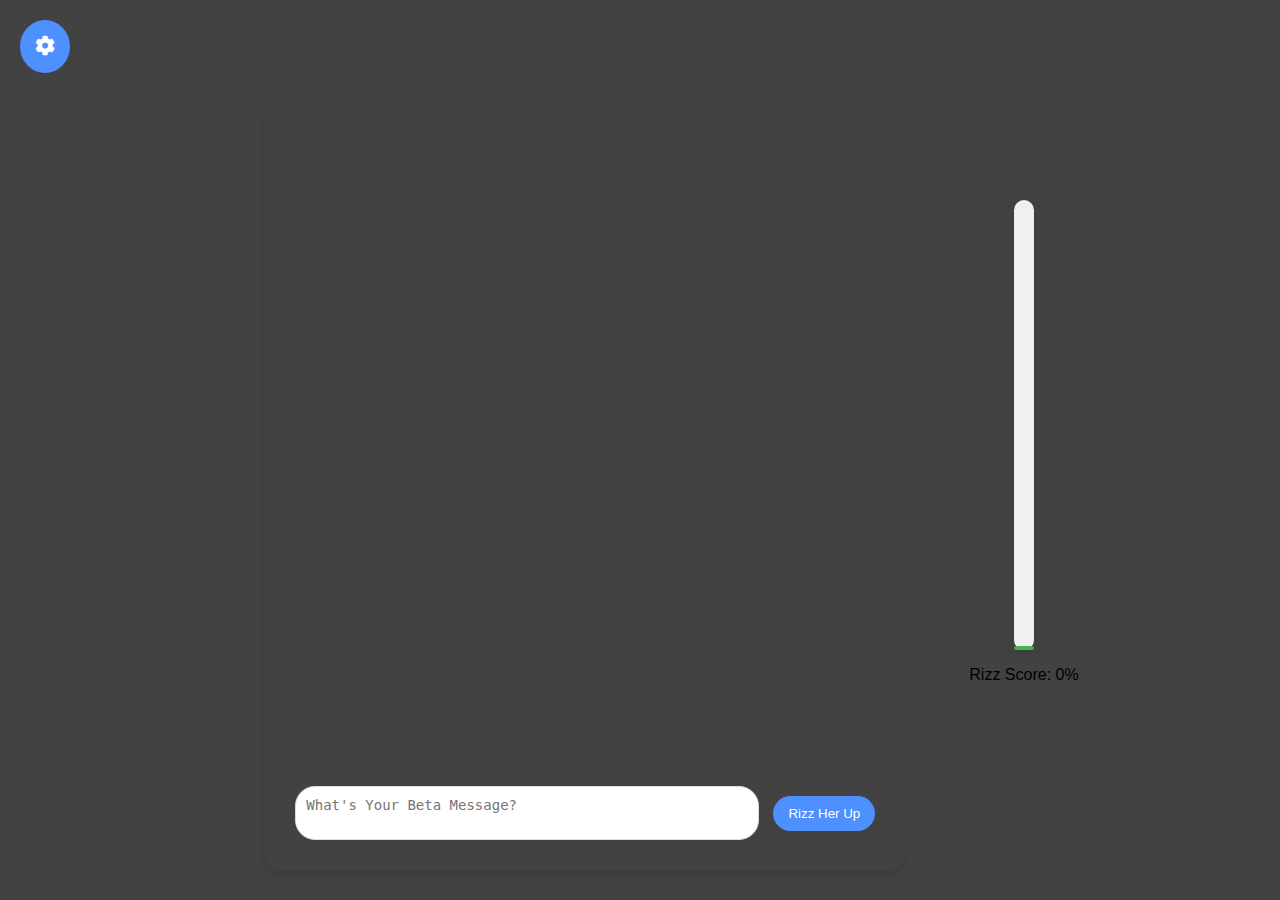
==== commit 09f5f78b: "newest version" ====
--- a/templates/index.html
+++ b/templates/index.html
@@ -10,132 +10,187 @@
 </head>
 <body class="dark-mode">
 
-    <!-- Settings Button (Cog) -->
-    <button class="settings-button" onclick="toggleSettings()">
-        <i class="fas fa-cog"></i>
-    </button>
+<!-- Settings Button (Cog) -->
+<button class="settings-button" onclick="toggleSettings()">
+    <i class="fas fa-cog"></i>
+</button>
 
-    <!-- Settings Menu (Hidden by default) -->
-    <div id="settings-menu" class="settings-menu">
-        <h3>Settings</h3>
-        <label for="personality">Select Personality:</label>
-        <select id="personality">
-            <option value="friendly">Friendly</option>
-            <option value="flirty">Flirty</option>
-            <option value="funny">Funny</option>
-            <option value="confident">Confident</option>
-            <option value="authoritative">Authoritative</option>
-        </select>
+<!-- Settings Menu (Hidden by default) -->
+<div id="settings-menu" class="settings-menu">
+    <h3>Settings</h3>
+    <label for="personality">Select Personality:</label>
+    <select id="personality">
+        <option value="friendly">Friendly</option>
+        <option value="flirty">Flirty</option>
+        <option value="funny">Funny</option>
+        <option value="confident">Confident</option>
+        <option value="authoritative">Authoritative</option>
+    </select>
 
-        <label for="mode-toggle">Toggle Dark/Light Mode</label>
-        <button onclick="toggleMode()">Toggle Mode</button>
+    <label for="mode-toggle">Toggle Dark/Light Mode</label>
+    <button onclick="toggleMode()">Toggle Mode</button>
+</div>
+
+<!-- Placeholder for loading the settings content -->
+<div id="settings-placeholder"></div>
+
+<!-- Chat Container -->
+<div class="chat-container">
+    <div class="chat-log" id="chat-log">
+        <!-- Messages will appear here -->
     </div>
+    <div class="input-box">
+        <textarea id="user-input" placeholder="What's Your Beta Message?" rows="2"
+                  onkeypress="checkForEnter()"></textarea>
+        <button onclick="sendMessage()">Rizz Her Up</button>
+    </div>
+</div>
 
-    <!-- Placeholder for loading the settings content -->
-    <div id="settings-placeholder"></div>
+<!-- Vertical progress bar to display the Rizz score with a value below -->
+<div class="rizz-level">
+    <div class="progress-bar-container">
+        <div class="progress-bar" id="progress-bar"></div>
+    </div>
+    <p>Rizz Score: <span id="rizz-score">0</span>%</p>
+</div>
 
-    <!-- Chat Container -->
-    <div class="chat-container">
-        <div class="chat-log" id="chat-log">
-            <!-- Messages will appear here -->
-        </div>
-        <div class="input-box">
-            <textarea id="user-input" placeholder="What's Your Beta Message?" rows="2" onkeypress="checkForEnter()"></textarea>
-            <button onclick="sendMessage()">Rizz Her Up</button>
-        </div>
-    </div>
-    <script>
-        // Function to toggle the visibility of the settings menu
-        function toggleSettings() {
-            const settingsMenu = document.getElementById('settings-menu');
-            settingsMenu.classList.toggle('active');
+<script>
+    // Rizz score
+    let userScore = 0;
+
+    function updateProgressBar(score) {
+        const progressBar = document.getElementById('progress-bar');
+        let percentage = Math.min(score, 100);
+        progressBar.style.height = percentage + "%";
+
+        const rizzScore = document.getElementById('rizz-score');
+        rizzScore.textContent = percentage;
+    }
+
+    // Function to toggle the visibility of the settings menu
+    function toggleSettings() {
+        const settingsMenu = document.getElementById('settings-menu');
+        settingsMenu.classList.toggle('active');
+    }
+
+    // Function to check if the Enter key is pressed
+    function checkForEnter() {
+        if (event.key === "Enter" && !event.shiftKey) {
+            // Prevent the default behavior of the Enter key
+            event.preventDefault();
+
+            sendMessage();
         }
+    }
 
-        // Function to check if the Enter key is pressed
-        function checkForEnter() {
-            if (event.key === "Enter" && !event.shiftKey) {
-                // Prevent the default behavior of the Enter key
-                event.preventDefault();
+    // Send Message to AI
+    async function sendMessage() {
+        const inputField = document.getElementById('user-input');
+        const personalitySelect = document.getElementById('personality');
+        const message = inputField.value.trim();
+        const selectedPersona = personalitySelect.value;
 
-                sendMessage();
+        if (message !== "") {
+            const chatLog = document.getElementById('chat-log');
+
+            // Display the user message
+            const userMessage = document.createElement('div');
+            userMessage.classList.add('message', 'user');
+            const userText = document.createElement('p');
+            userText.textContent = message;
+            userMessage.appendChild(userText);
+            chatLog.appendChild(userMessage);
+
+            inputField.value = "";
+            chatLog.scrollTop = chatLog.scrollHeight;
+
+            try {
+                const prompt = `
+                        As a charismatic conversational AI with a ${selectedPersona} personality, evaluate the following message for its "rizz" level on a scale from 0 to 100.
+                        Consider the tone, wit, and context of the conversation and update the cumulative score by adding the current message's rizz value to the previous score of ${userScore}.
+                        Do not acknowledge the user's score or mention the rizz scale in your response. Also, do not acknowledge that you are evaluating the response or that you are AI.
+                        The response should feel like a natural continuation of the conversation, maintaining the selected persona.
+                        Message: "${message}"
+                        Please provide your answer in JSON format with two keys: "response" for your conversational reply and "score" for the updated cumulative rizz score.
+                    `;
+
+                const response = await fetch("/chat", {
+                    method: "POST",
+                    headers: {"Content-Type": "application/json"},
+                    body: JSON.stringify({message: prompt, persona: selectedPersona})
+                });
+
+                // Get the response as text
+                // Get the response text from the fetch call
+                const responseText = await response.text();
+                console.log("Full response text:", responseText);
+
+                // Parse the outer JSON object
+                const outerData = JSON.parse(responseText);
+
+                // Now, use a regex to capture the inner JSON from the outerData.response property
+                const innerJsonRegex = /```json\s*([\s\S]+?)\s*```/;
+                const innerMatch = outerData.response.match(innerJsonRegex);
+
+                if (innerMatch && innerMatch[1]) {
+                    const innerJsonStr = innerMatch[1].trim(); // the clean inner JSON string
+                    const innerData = JSON.parse(innerJsonStr); // parse the inner JSON
+
+                    console.log("Conversational Reply:", innerData.response);
+                    console.log("Rizz Score:", innerData.score);
+
+                    // Update UI with the inner data...
+                    userScore = Number(innerData.score);
+                    updateProgressBar(userScore);
+
+                    const aiMessage = document.createElement('div');
+                    aiMessage.classList.add('message', 'ai');
+                    const aiText = document.createElement('p');
+                    const displayText = `Razz Master (${selectedPersona}): ${innerData.response} (Rizz: ${userScore})`;
+
+                    typeWriter(aiText, displayText);
+                    aiMessage.appendChild(aiText);
+                    chatLog.appendChild(aiMessage);
+                } else {
+                    console.error("Failed to extract inner JSON.");
+                }
+            } catch (error) {
+                console.error("Error sending message:", error);
             }
         }
+    }
 
-        // Send Message to AI
-async function sendMessage() {
-    const inputField = document.getElementById('user-input');
-    const message = inputField.value.trim();
-    const selectedPersona = document.getElementById('personality').value;
-    const progressBar = document.getElementById("progress-bar");
-    const rizzScore = document.getElementById("rizz-score");
 
-    if (message !== "") {
-        const chatLog = document.getElementById('chat-log');
+    // Function to simulate typing effect
+    // The speed is inversely proportional to the speed parameter, so a lower speed value results in faster typing
+    function typeWriter(element, text, index = 0, speed = 30) {
+        // Check if the index is less than the text length
+        if (index < text.length) {
+            // Append the next character to the element and recursively call the function after a delay
+            element.innerHTML = text.slice(0, index + 1);
 
-        // Add User Message to Chat
-        const userMessage = document.createElement('div');
-        userMessage.classList.add('message', 'user');
-        userMessage.innerHTML = `<p>${message}</p>`;
-        chatLog.appendChild(userMessage);
+            // Scroll to the bottom of the chat log
+            const chatLog = document.getElementById('chat-log');
+            chatLog.scrollTop = chatLog.scrollHeight;
 
-        inputField.value = ""; // Clear input field
-        chatLog.scrollTop = chatLog.scrollHeight; // Auto-scroll
-
-        try {
-            // Send message to AI backend
-            const response = await fetch("/chat", {
-                method: "POST",
-                headers: { "Content-Type": "application/json" },
-                body: JSON.stringify({ message: message, persona: selectedPersona })
-            });
-
-            const data = await response.json();
-
-            // Add AI Response to Chat
-            const aiMessage = document.createElement('div');
-            aiMessage.classList.add('message', 'ai');
-            aiMessage.innerHTML = `<p>Razz Master: ${data.response}</p>`;
-            chatLog.appendChild(aiMessage);
-
-            chatLog.scrollTop = chatLog.scrollHeight; // Auto-scroll
-
-            // Send a second request to get rizz rating
-            const ratingResponse = await fetch("/rate", {
-                method: "POST",
-                headers: { "Content-Type": "application/json" },
-                body: JSON.stringify({ message: message })
-            });
-
-            const ratingData = await ratingResponse.json();
-
-            // Update Progress Bar with AI's rating
-            progressBar.value = ratingData.rating;
-            rizzScore.innerText = `${ratingData.rating}% Rizz`;
-
-        } catch (error) {
-            console.error("Error:", error);
+            setTimeout(() => typeWriter(element, text, index + 1, speed), speed);
         }
     }
-}
 
-
-        // Toggle Light/Dark Mode
-        function toggleMode() {
-            const body = document.body;
-            const isDarkMode = body.classList.contains('dark-mode');
-            if (isDarkMode) {
-                body.classList.remove('dark-mode');
-                body.classList.add('light-mode');
-            } else {
-                body.classList.remove('light-mode');
-                body.classList.add('dark-mode');
-            }
+    // Toggle Light/Dark Mode
+    function toggleMode() {
+        const body = document.body;
+        const isDarkMode = body.classList.contains('dark-mode');
+        if (isDarkMode) {
+            body.classList.remove('dark-mode');
+            body.classList.add('light-mode');
+        } else {
+            body.classList.remove('light-mode');
+            body.classList.add('dark-mode');
         }
-    </script>
-    <div class="progress-container">
-        <progress id="progress-bar" value="0" max="100"></progress>
-        <span id="rizz-score">0% Rizz</span>
-    </div>
+    }
+</script>
 
 </body>
 </html>
+
--- a/static/styles.css
+++ b/static/styles.css
@@ -15,7 +15,7 @@
 /* Dark Mode */
 body.dark-mode {
     background-color: #424242;
-    color: white;
+    color: black;
 }
 
 .settings-menu.h3.dark-mode {
@@ -164,7 +164,7 @@
 /* Settings Button (Cog Icon) */
 .settings-button {
     position: absolute;
-    top: 40x;
+    top: 20px;
     left: 20px;
     background-color: #4d90fe;
     color: white;
@@ -231,78 +231,33 @@
 body.light-mode .chat-log {
     background-color: #ffffff; /* White background for chat log in Light Mode */
 }
-#settings-placeholder {
-    margin-top: 20px;
-}
-.progress-container {
-    position: absolute;
-    right: 50px;
-    top: 100px;
-    height: 80%;
-    width: 20px; /*scroll bar width ~8px*/
-    display: flex;
-    align-items: center;
-    justify-content: center;
-}
-body {
-    background-image: url('/images/duck final.png'); /* Path to your image */
-    background-size: cover; /* Ensures it covers the entire screen */
-    background-position: center; /* Centers the image */
-    background-repeat: no-repeat; /* Prevents tiling */
-    height: 100vh; /* Makes sure the background covers full viewport */
-    margin: 0;
-    padding: 0;
-    font-family: Arial, sans-serif;
-    color: white; /* Ensures text is readable on the image */
-    text-align: center;
-    display: flex;
-    flex-direction: column;
-    justify-content: center;
-    align-items: center;
-}
-.intro-text {
-    font-size: 24px;
-    font-weight: bold;
-    margin-bottom: 20px;
-}
-header {
-    background-color: rgba(0, 0, 0, 0.6);
-    padding: 20px;
-    border-radius: 10px;
-    width: 50%;
-    text-align: center;
-}
-nav ul {
-    list-style: none;
-    padding: 0;
-}
-
+
+/* Rizz Container */
+.rizz-level {
+    position: relative;
+    left: 5vw;
+}
+
+/* Progress bar container */
+.progress-bar-container {
+    position: relative;
+    margin: auto;
+    width: 20px;
+    height: 50vh;
+    background-color: #f0f0f0;
+    border-radius: 15px;
+    box-sizing: border-box;
+    box-shadow: 0 4px 8px rgba(0, 0, 0, 0.1);
+}
+
+/* Progress bar itself */
 #progress-bar {
-    writing-mode: vertical-lr; /* Make it vertical */
-    width: 100%; /* Fill container width */
-    height: 100%; /* Full height */
-    appearance: none;
-    -webkit-appearance: none;
-}
-
-
-
-nav ul li {
-    display: inline;
-    margin: 10px;
-}
-
-nav ul li a {
-    color: white;
-    text-decoration: none;
-    font-size: 18px;
-}
-
-footer {
     position: absolute;
     bottom: 0;
-    width: 100%;
-    background-color: rgba(0, 0, 0, 0.5);
-    color: white;
-    padding: 10px;
-}
+    width: 20px;
+    height: 1%;
+    background-color: #4caf50;
+    border-radius: 15px;
+    transition: height 0.5s;
+}
+
